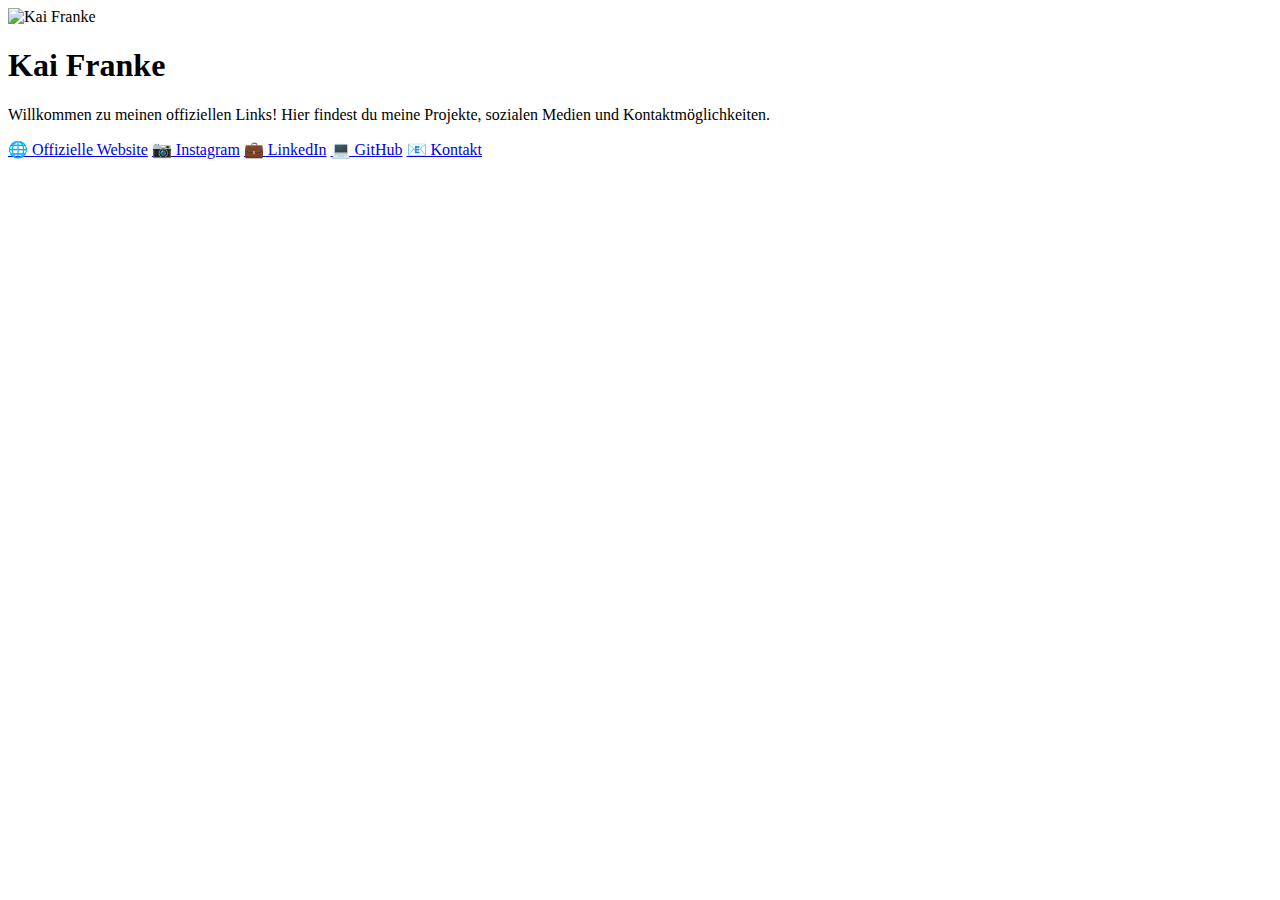
==== index.html @ 7b15b718 "Update index.html" ====
<!DOCTYPE html>
<html lang="de">
<head>
  <meta charset="UTF-8">
  <meta name="viewport" content="width=device-width, initial-scale=1.0">
  <title>Kai Franke - Links</title>
  <link rel="stylesheet" href="styles.css">
</head>
<body>
  <div class="container">
    <div class="profile">
      <img src="profile.jpg" alt="Kai Franke" class="profile-pic">
      <h1>Kai Franke</h1>
      <p>Willkommen zu meinen offiziellen Links! Hier findest du meine Projekte, sozialen Medien und Kontaktmöglichkeiten.</p>
    </div>
    <div class="links">
      <a href="https://example.com" target="_blank" class="link-button">🌐 Offizielle Website</a>
      <a href="https://instagram.com/kaifranke" target="_blank" class="link-button">📷 Instagram</a>
      <a href="https://linkedin.com/in/kaifranke" target="_blank" class="link-button">💼 LinkedIn</a>
      <a href="https://github.com/kaifranke" target="_blank" class="link-button">💻 GitHub</a>
      <a href="mailto:kaifranke@example.com" class="link-button">📧 Kontakt</a>
    </div>
  </div>
  <script src="script.js"></script>
</body>
</html>
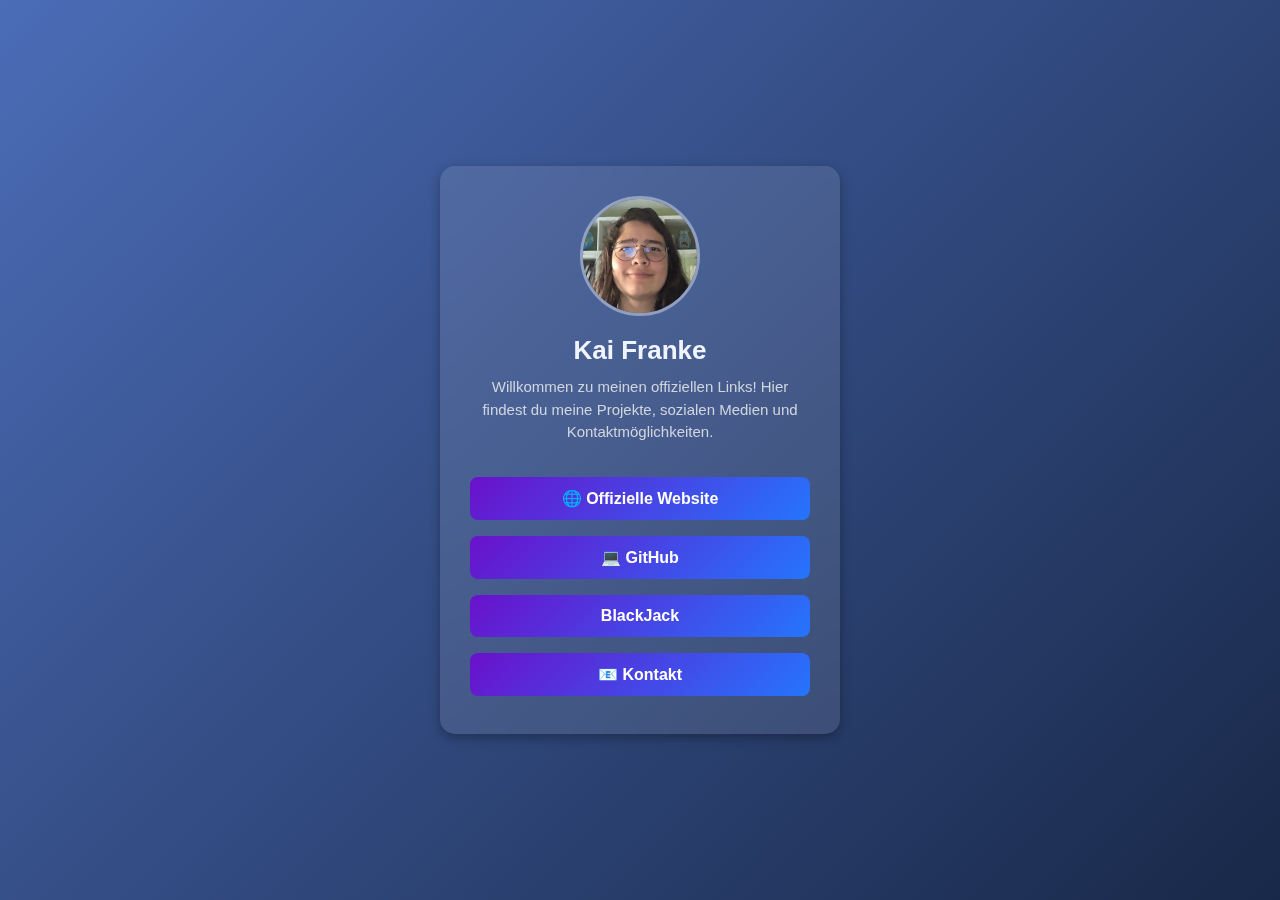
==== commit a8fccfa3: "Update index.html" ====
--- a/index.html
+++ b/index.html
@@ -9,16 +9,15 @@
 <body>
   <div class="container">
     <div class="profile">
-      <img src="profile.jpg" alt="Kai Franke" class="profile-pic">
+      <img src="profile.jpg" alt="Kai Franke" class="profile-pic" width="200" height="200">
       <h1>Kai Franke</h1>
       <p>Willkommen zu meinen offiziellen Links! Hier findest du meine Projekte, sozialen Medien und Kontaktmöglichkeiten.</p>
     </div>
     <div class="links">
-      <a href="https://example.com" target="_blank" class="link-button">🌐 Offizielle Website</a>
-      <a href="https://instagram.com/kaifranke" target="_blank" class="link-button">📷 Instagram</a>
-      <a href="https://linkedin.com/in/kaifranke" target="_blank" class="link-button">💼 LinkedIn</a>
-      <a href="https://github.com/kaifranke" target="_blank" class="link-button">💻 GitHub</a>
-      <a href="mailto:kaifranke@example.com" class="link-button">📧 Kontakt</a>
+      <a href="https://jackpotgem.org" target="_blank" class="link-button">🌐 Offizielle Website</a>
+      <a href="https://github.com/KaiFranke1206" target="_blank" class="link-button">💻 GitHub</a>
+      <a href="BlackJack/index.html" target="_blank" class="link-button">BlackJack</a>
+      <a href="mailto:kai.franke.os@gmail.com" class="link-button">📧 Kontakt</a>
     </div>
   </div>
   <script src="script.js"></script>
--- a/styles.css
+++ b/styles.css
@@ -0,0 +1,74 @@
+/* Global Styles */
+* {
+  box-sizing: border-box;
+  margin: 0;
+  padding: 0;
+}
+
+body {
+  font-family: Arial, sans-serif;
+  background: linear-gradient(135deg, #4b6cb7, #182848);
+  display: flex;
+  justify-content: center;
+  align-items: center;
+  min-height: 100vh;
+  color: #ffffff;
+}
+
+/* Container */
+.container {
+  background-color: rgba(255, 255, 255, 0.1);
+  width: 90%;
+  max-width: 400px;
+  border-radius: 15px;
+  padding: 30px;
+  box-shadow: 0 4px 12px rgba(0, 0, 0, 0.3);
+  text-align: center;
+  backdrop-filter: blur(10px);
+}
+
+/* Profile */
+.profile-pic {
+  width: 120px;
+  height: 120px;
+  border-radius: 50%;
+  margin-bottom: 15px;
+  object-fit: cover;
+  border: 3px solid rgba(255, 255, 255, 0.4);
+}
+
+h1 {
+  font-size: 26px;
+  margin-bottom: 10px;
+  color: #f0f4ff;
+}
+
+p {
+  font-size: 15px;
+  color: #d0d6e0;
+  margin-bottom: 25px;
+  line-height: 1.5;
+}
+
+/* Links */
+.links {
+  display: flex;
+  flex-direction: column;
+}
+
+.link-button {
+  text-decoration: none;
+  color: #ffffff;
+  background: linear-gradient(135deg, #6a11cb, #2575fc);
+  padding: 12px;
+  margin: 8px 0;
+  border-radius: 8px;
+  font-size: 16px;
+  font-weight: bold;
+  transition: background 0.3s ease, transform 0.2s ease;
+}
+
+.link-button:hover {
+  background: linear-gradient(135deg, #525cfc, #9f7aea);
+  transform: translateY(-3px);
+}
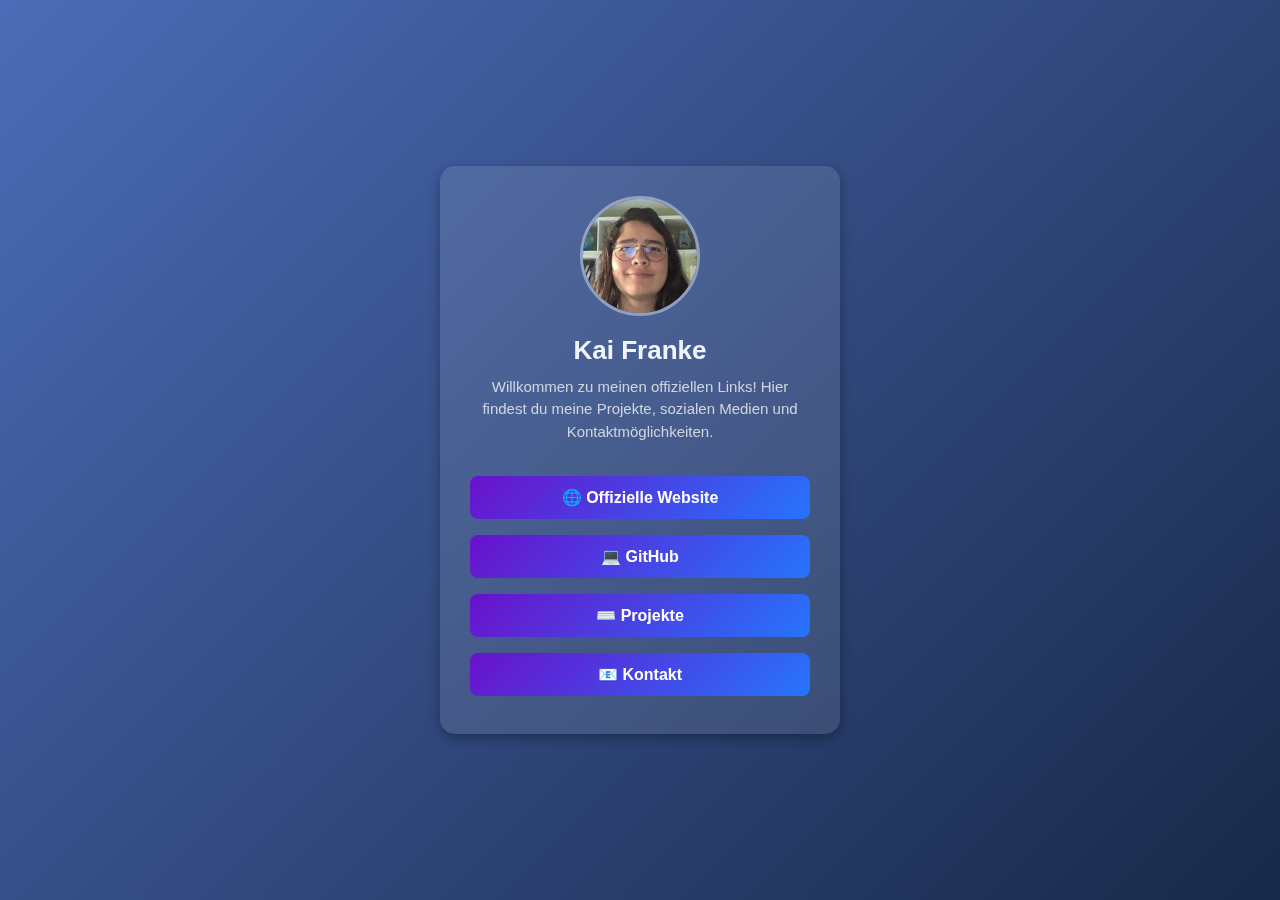
==== commit aa5ceede: "Update index.html" ====
--- a/index.html
+++ b/index.html
@@ -16,7 +16,7 @@
     <div class="links">
       <a href="https://jackpotgem.org" target="_blank" class="link-button">🌐 Offizielle Website</a>
       <a href="https://github.com/KaiFranke1206" target="_blank" class="link-button">💻 GitHub</a>
-      <a href="BlackJack/index.html" target="_blank" class="link-button">BlackJack</a>
+      <a href="projekt.html" target="_blank" class="link-button">⌨️ Projekte</a>
       <a href="mailto:kai.franke.os@gmail.com" class="link-button">📧 Kontakt</a>
     </div>
   </div>
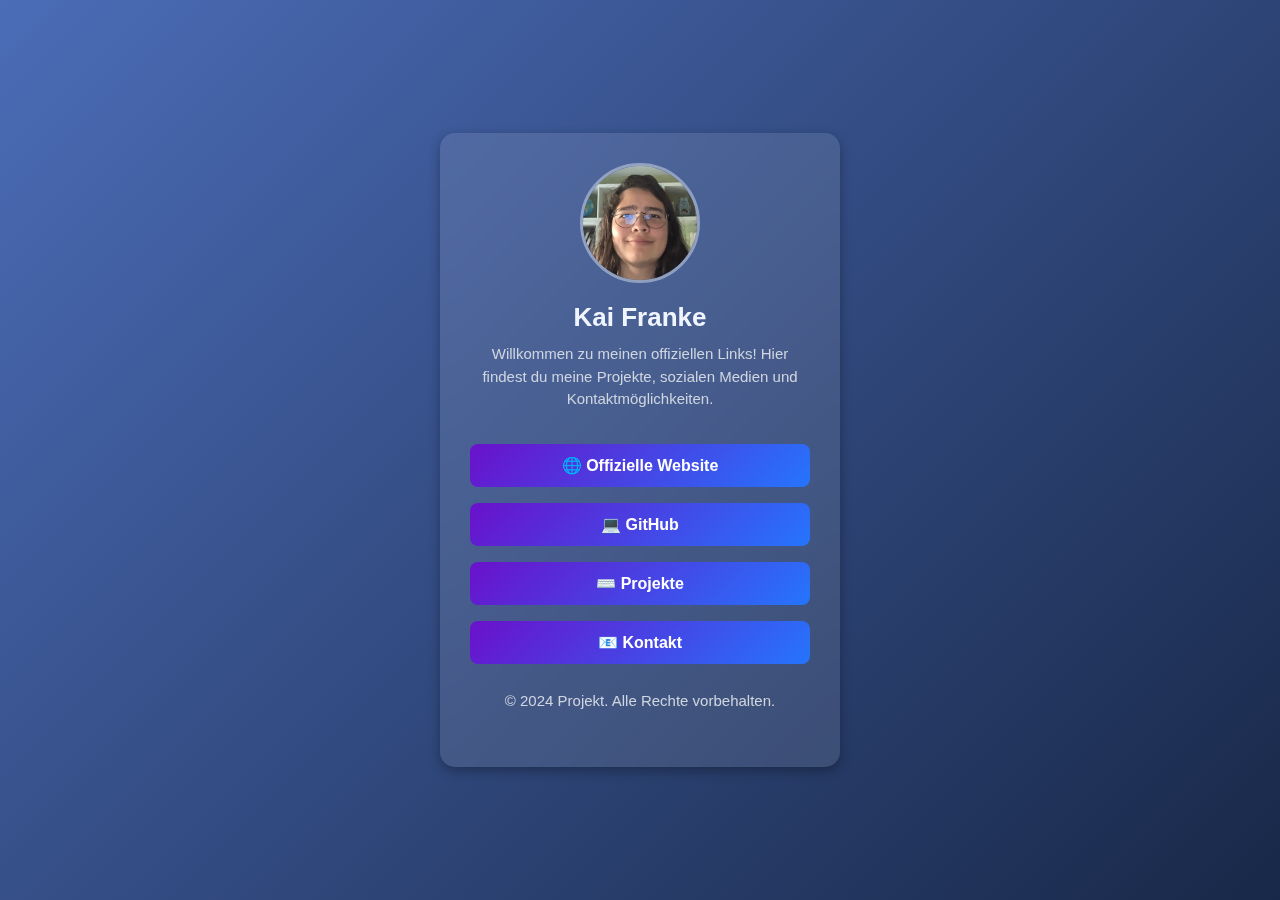
==== commit 4b69c0c4: "index.html aktualisieren" ====
--- a/index.html
+++ b/index.html
@@ -16,9 +16,13 @@
     <div class="links">
       <a href="https://jackpotgem.org" target="_blank" class="link-button">🌐 Offizielle Website</a>
       <a href="https://github.com/KaiFranke1206" target="_blank" class="link-button">💻 GitHub</a>
-      <a href="projekt.html" target="_blank" class="link-button">⌨️ Projekte</a>
+      <a href="projects.html" target="_blank" class="link-button">⌨️ Projekte</a>
       <a href="mailto:kai.franke.os@gmail.com" class="link-button">📧 Kontakt</a>
     </div>
+	<br>
+	<footer>
+      <p>&copy; 2024 Projekt. Alle Rechte vorbehalten.</p>
+    </footer>
   </div>
   <script src="script.js"></script>
 </body>
